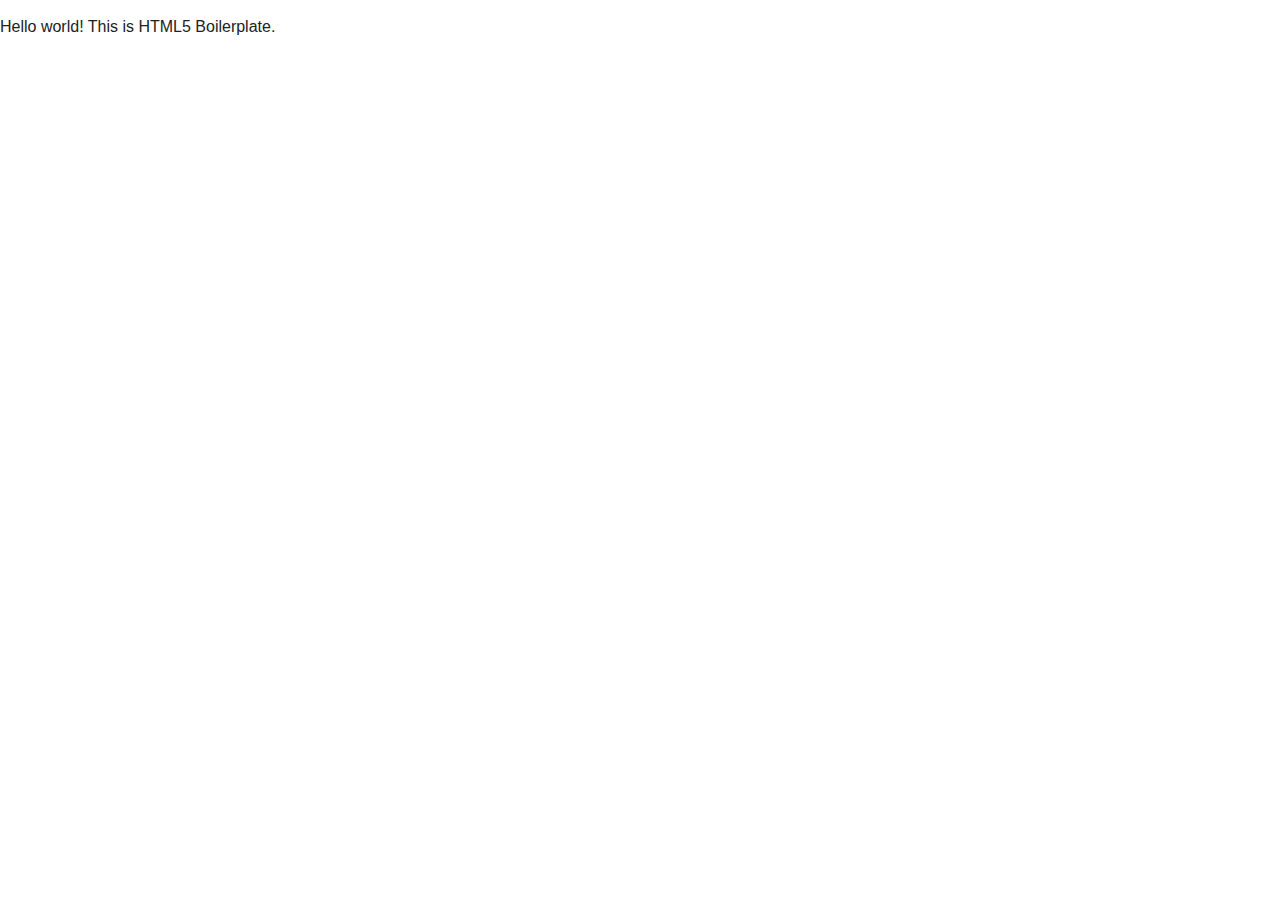
==== about/index.html @ 12981163 "Unplugged initial commit" ====
<!doctype html>
<html class="no-js" lang="">
    <head>
        <meta charset="utf-8">
        <meta http-equiv="x-ua-compatible" content="ie=edge">
        <title></title>
        <meta name="description" content="">
        <meta name="viewport" content="width=device-width, initial-scale=1">

        <link rel="apple-touch-icon" href="../apple-touch-icon.png">
        <!-- Place favicon.ico in the root directory -->

        <link rel="stylesheet" href="../css/normalize.css">
        <link rel="stylesheet" href="../css/main.css">
        <script src="../js/vendor/modernizr-2.8.3.min.js"></script>
    </head>
    <body>
        <!--[if lt IE 8]>
            <p class="browserupgrade">You are using an <strong>outdated</strong> browser. Please <a href="http://browsehappy.com/">upgrade your browser</a> to improve your experience.</p>
        <![endif]-->

        <!-- Add your site or application content here -->
        <p>Hello world! This is HTML5 Boilerplate.</p>

        <script src="https://code.jquery.com/jquery-1.12.0.min.js"></script>
        <script>window.jQuery || document.write('<script src="../js/vendor/jquery-1.12.0.min.js"><\/script>')</script>
        <script src="../js/plugins.js"></script>
        <script src="../js/main.js"></script>

        <!-- Google Analytics: change UA-XXXXX-X to be your site's ID. -->
        <script>
            (function(b,o,i,l,e,r){b.GoogleAnalyticsObject=l;b[l]||(b[l]=
            function(){(b[l].q=b[l].q||[]).push(arguments)});b[l].l=+new Date;
            e=o.createElement(i);r=o.getElementsByTagName(i)[0];
            e.src='https://www.google-analytics.com/analytics.js';
            r.parentNode.insertBefore(e,r)}(window,document,'script','ga'));
            ga('create','UA-XXXXX-X','auto');ga('send','pageview');
        </script>
    </body>
</html>
---- css/main.css ----
/*! HTML5 Boilerplate v5.3.0 | MIT License | https://html5boilerplate.com/ */

/*
 * What follows is the result of much research on cross-browser styling.
 * Credit left inline and big thanks to Nicolas Gallagher, Jonathan Neal,
 * Kroc Camen, and the H5BP dev community and team.
 */

/* ==========================================================================
   Base styles: opinionated defaults
   ========================================================================== */

html {
    color: #222;
    font-size: 1em;
    line-height: 1.4;
}

/*
 * Remove text-shadow in selection highlight:
 * https://twitter.com/miketaylr/status/12228805301
 *
 * These selection rule sets have to be separate.
 * Customize the background color to match your design.
 */

::-moz-selection {
    background: #b3d4fc;
    text-shadow: none;
}

::selection {
    background: #b3d4fc;
    text-shadow: none;
}

/*
 * A better looking default horizontal rule
 */

hr {
    display: block;
    height: 1px;
    border: 0;
    border-top: 1px solid #ccc;
    margin: 1em 0;
    padding: 0;
}

/*
 * Remove the gap between audio, canvas, iframes,
 * images, videos and the bottom of their containers:
 * https://github.com/h5bp/html5-boilerplate/issues/440
 */

audio,
canvas,
iframe,
img,
svg,
video {
    vertical-align: middle;
}

/*
 * Remove default fieldset styles.
 */

fieldset {
    border: 0;
    margin: 0;
    padding: 0;
}

/*
 * Allow only vertical resizing of textareas.
 */

textarea {
    resize: vertical;
}

/* ==========================================================================
   Browser Upgrade Prompt
   ========================================================================== */

.browserupgrade {
    margin: 0.2em 0;
    background: #ccc;
    color: #000;
    padding: 0.2em 0;
}

/* ==========================================================================
   Author's custom styles
   ========================================================================== */

















/* ==========================================================================
   Helper classes
   ========================================================================== */

/*
 * Hide visually and from screen readers
 */

.hidden {
    display: none !important;
}

/*
 * Hide only visually, but have it available for screen readers:
 * http://snook.ca/archives/html_and_css/hiding-content-for-accessibility
 */

.visuallyhidden {
    border: 0;
    clip: rect(0 0 0 0);
    height: 1px;
    margin: -1px;
    overflow: hidden;
    padding: 0;
    position: absolute;
    width: 1px;
}

/*
 * Extends the .visuallyhidden class to allow the element
 * to be focusable when navigated to via the keyboard:
 * https://www.drupal.org/node/897638
 */

.visuallyhidden.focusable:active,
.visuallyhidden.focusable:focus {
    clip: auto;
    height: auto;
    margin: 0;
    overflow: visible;
    position: static;
    width: auto;
}

/*
 * Hide visually and from screen readers, but maintain layout
 */

.invisible {
    visibility: hidden;
}

/*
 * Clearfix: contain floats
 *
 * For modern browsers
 * 1. The space content is one way to avoid an Opera bug when the
 *    `contenteditable` attribute is included anywhere else in the document.
 *    Otherwise it causes space to appear at the top and bottom of elements
 *    that receive the `clearfix` class.
 * 2. The use of `table` rather than `block` is only necessary if using
 *    `:before` to contain the top-margins of child elements.
 */

.clearfix:before,
.clearfix:after {
    content: " "; /* 1 */
    display: table; /* 2 */
}

.clearfix:after {
    clear: both;
}

/* ==========================================================================
   EXAMPLE Media Queries for Responsive Design.
   These examples override the primary ('mobile first') styles.
   Modify as content requires.
   ========================================================================== */

@media only screen and (min-width: 35em) {
    /* Style adjustments for viewports that meet the condition */
}

@media print,
       (-webkit-min-device-pixel-ratio: 1.25),
       (min-resolution: 1.25dppx),
       (min-resolution: 120dpi) {
    /* Style adjustments for high resolution devices */
}

/* ==========================================================================
   Print styles.
   Inlined to avoid the additional HTTP request:
   http://www.phpied.com/delay-loading-your-print-css/
   ========================================================================== */

@media print {
    *,
    *:before,
    *:after,
    *:first-letter,
    *:first-line {
        background: transparent !important;
        color: #000 !important; /* Black prints faster:
                                   http://www.sanbeiji.com/archives/953 */
        box-shadow: none !important;
        text-shadow: none !important;
    }

    a,
    a:visited {
        text-decoration: underline;
    }

    a[href]:after {
        content: " (" attr(href) ")";
    }

    abbr[title]:after {
        content: " (" attr(title) ")";
    }

    /*
     * Don't show links that are fragment identifiers,
     * or use the `javascript:` pseudo protocol
     */

    a[href^="#"]:after,
    a[href^="javascript:"]:after {
        content: "";
    }

    pre,
    blockquote {
        border: 1px solid #999;
        page-break-inside: avoid;
    }

    /*
     * Printing Tables:
     * http://css-discuss.incutio.com/wiki/Printing_Tables
     */

    thead {
        display: table-header-group;
    }

    tr,
    img {
        page-break-inside: avoid;
    }

    img {
        max-width: 100% !important;
    }

    p,
    h2,
    h3 {
        orphans: 3;
        widows: 3;
    }

    h2,
    h3 {
        page-break-after: avoid;
    }
}
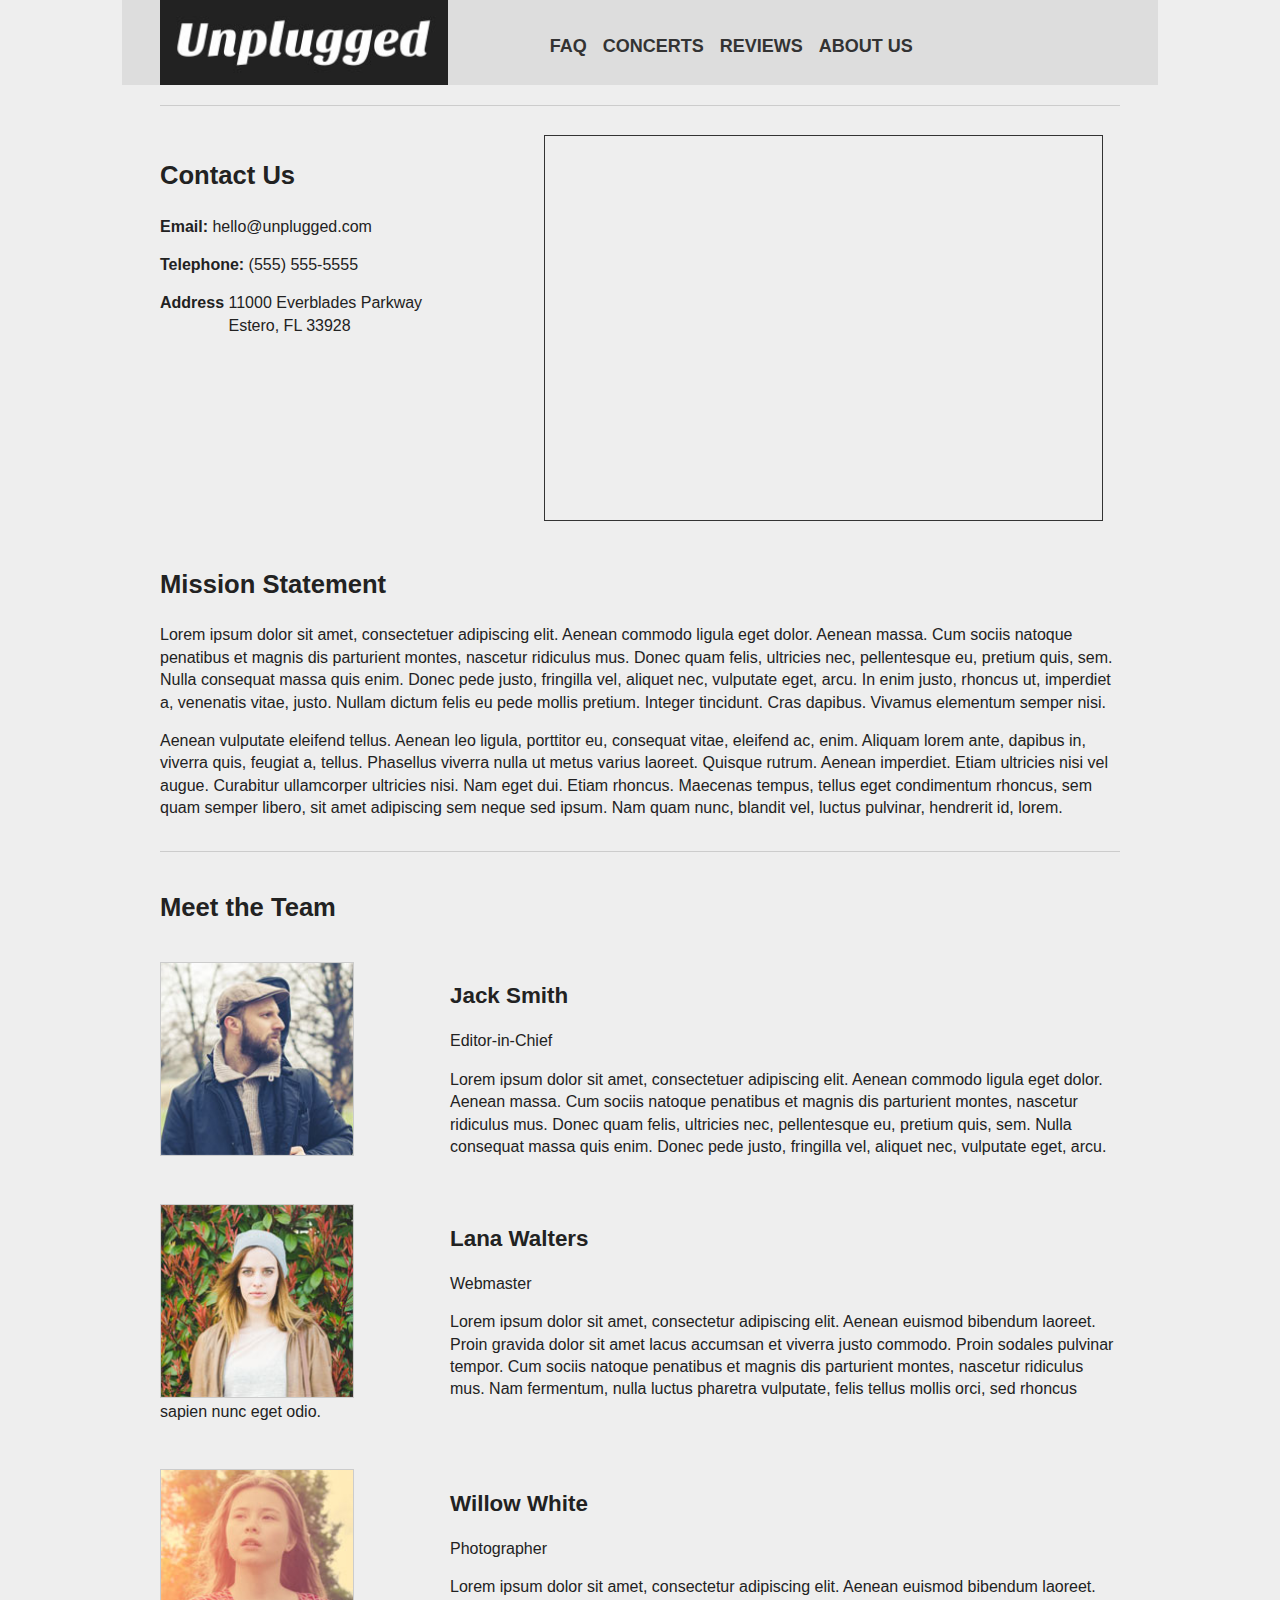
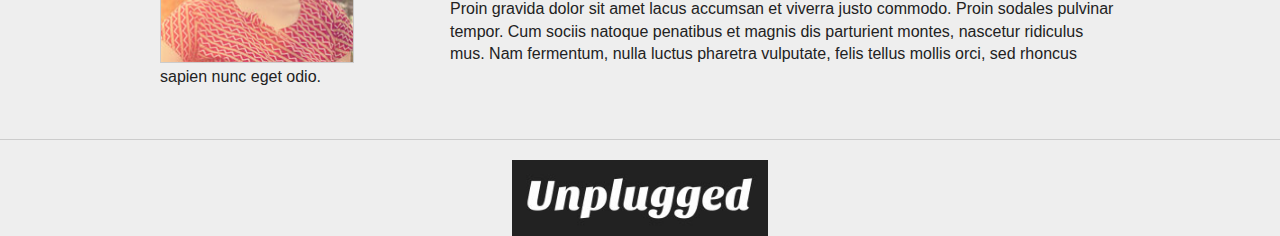
==== commit 2a0f69eb: "About Section" ====
--- a/about/index.html
+++ b/about/index.html
@@ -20,7 +20,77 @@
         <![endif]-->
 
         <!-- Add your site or application content here -->
-        <p>Hello world! This is HTML5 Boilerplate.</p>
+        
+        <header class="main-header clearfix">
+            <h1 id="logo">
+                <a href="../index.html"><img src="../img/logo.jpg" alt="Unplugged" /></a>
+            </h1>
+            <nav>
+                <ul>
+                    <li><a href="../about/faqs.html">FAQ</a></li>
+                    <li><a href="../concerts/index.html">Concerts</a></li>
+                    <li><a href="../reviews/index.html">Reviews</a></li>
+                    <li><a href="../about/index.html">About Us</a></li>
+                </ul>
+            </nav>
+        </header>
+        <main>
+            <div class="contact-info">
+                <h1>Contact Us</h1>
+                <ul>
+                    <li class="strong">Email:</li>
+                    <li>hello@unplugged.com</li>
+                </ul>
+                <ul>
+                    <li class="strong">Telephone:</li>
+                    <li>(555) 555-5555</li>
+                </ul>
+                <ul>
+                    <li class="strong">Address</li>
+                    <li>11000 Everblades Parkway <br> Estero, FL 33928</li>
+                </ul>
+            </div> <!-- Contact Info -->
+
+            <div class="map-container">
+                <iframe src="https://www.google.com/maps/embed?pb=!1m14!1m8!1m3!1d458626.44552462554!2d-81.914191!3d26.098295!3m2!1i1024!2i768!4f13.1!3m3!1m2!1s0x0%3A0x7a6ff3b11bfc4649!2sGermain+Arena!5e0!3m2!1sen!2sus!4v1475378113930" width="400" height="300" frameborder="0" style="border:0" allowfullscreen></iframe>
+            </div>
+
+            <div class="mission">
+                <h1>Mission Statement</h1>
+                <p>Lorem ipsum dolor sit amet, consectetuer adipiscing elit. Aenean commodo ligula eget dolor. Aenean massa. Cum sociis natoque penatibus et magnis dis parturient montes, nascetur ridiculus mus. Donec quam felis, ultricies nec, pellentesque eu, pretium quis, sem. Nulla consequat massa quis enim. Donec pede justo, fringilla vel, aliquet nec, vulputate eget, arcu. In enim justo, rhoncus ut, imperdiet a, venenatis vitae, justo. Nullam dictum felis eu pede mollis pretium. Integer tincidunt. Cras dapibus. Vivamus elementum semper nisi.</p>
+                <p>Aenean vulputate eleifend tellus. Aenean leo ligula, porttitor eu, consequat vitae, eleifend ac, enim. Aliquam lorem ante, dapibus in, viverra quis, feugiat a, tellus. Phasellus viverra nulla ut metus varius laoreet. Quisque rutrum. Aenean imperdiet. Etiam ultricies nisi vel augue. Curabitur ullamcorper ultricies nisi. Nam eget dui. Etiam rhoncus. Maecenas tempus, tellus eget condimentum rhoncus, sem quam semper libero, sit amet adipiscing sem neque sed ipsum. Nam quam nunc, blandit vel, luctus pulvinar, hendrerit id, lorem.</p>
+            </div><!--mission-->
+
+            <div class="team">
+                <h1>Meet the Team</h1>
+                <div class="team-member clearfix">    
+                    <div class="team-img" id="team-img-jack"></div>
+                    <h2 class="team-name">Jack Smith</h2>
+                    <p class="team-title">Editor-in-Chief</p>
+                    <p class="team-description">Lorem ipsum dolor sit amet, consectetuer adipiscing elit. Aenean commodo ligula eget dolor. Aenean massa. Cum sociis natoque penatibus et magnis dis parturient montes, nascetur ridiculus mus. Donec quam felis, ultricies nec, pellentesque eu, pretium quis, sem. Nulla consequat massa quis enim. Donec pede justo, fringilla vel, aliquet nec, vulputate eget, arcu.</p>
+                </div><!--team member-->
+
+                <div class="team-member clearfix">
+                    <div class="team-img" id="team-img-lana"></div>
+                    <h2 class="team-name">Lana Walters</h2>
+                    <p class="team-title">Webmaster</p>
+                    <p class="team-description">Lorem ipsum dolor sit amet, consectetur adipiscing elit. Aenean euismod bibendum laoreet. Proin gravida dolor sit amet lacus accumsan et viverra justo commodo. Proin sodales pulvinar tempor. Cum sociis natoque penatibus et magnis dis parturient montes, nascetur ridiculus mus. Nam fermentum, nulla luctus pharetra vulputate, felis tellus mollis orci, sed rhoncus sapien nunc eget odio.</p>
+                </div><!--team-member-->
+
+                <div class="team-member clearfix">
+                    <div class="team-img" id="team-img-willow"></div>
+                    <h2 class="team-name">Willow White</h2>
+                    <p class="team-title">Photographer</p>
+                    <p class="team-description">Lorem ipsum dolor sit amet, consectetur adipiscing elit. Aenean euismod bibendum laoreet. Proin gravida dolor sit amet lacus accumsan et viverra justo commodo. Proin sodales pulvinar tempor. Cum sociis natoque penatibus et magnis dis parturient montes, nascetur ridiculus mus. Nam fermentum, nulla luctus pharetra vulputate, felis tellus mollis orci, sed rhoncus sapien nunc eget odio.</p>
+                </div><!--team-member-->
+                </div><!--team-->
+        </main>
+
+        <footer class="clear-footer">
+            <div id="footer-logo">
+                <img src="../img/logo.jpg" alt="Footer Logo Unplugged" />
+            </div>
+        </footer>
 
         <script src="https://code.jquery.com/jquery-1.12.0.min.js"></script>
         <script>window.jQuery || document.write('<script src="../js/vendor/jquery-1.12.0.min.js"><\/script>')</script>
--- a/css/main.css
+++ b/css/main.css
@@ -94,18 +94,299 @@
 /* ==========================================================================
    Author's custom styles
    ========================================================================== */
-
-
-
-
-
-
-
-
-
-
-
-
+/* COLORS ===========================================
+Dark Pink (Magenta): @b21e49;
+Light Grey: #eeeeee;
+Bright Pink: #ff1256;
+Dark Grey: #222222;
+Blue: #23a4cc;
+======================================== */
+/* FONTS =============================================
+font-family: 'Sansita One', cursive;
+font-family: 'Source Sans Pro', sans-serif;
+======================================== */
+@font-face {
+font-family: fontawesome;
+src: url('fonts/FontAwesome.otf') format('opentype');
+}
+
+body, html {
+    font-family: 'Source Sans Pro', sans-serif;
+    font-size: 16px;
+    color: #222;
+    background-color: #eee;
+}
+a {
+    font-weight: bold;
+    color: #23a4cc;
+    text-decoration: none;
+}
+p {
+    font-size: 1em;
+    line-height: 1.4;
+}
+h1, h2, h3, h4 {
+    font-weight: 700;
+}
+h1 {
+    font-size: 1.4em;
+    line-height: 1.6;
+}
+h2 {
+    font-size: 1em;
+}
+.btn {
+    background-color: #b21e49;
+    border: none;
+    color: #fff;
+    font-weight: 700;
+    text-transform: uppercase;
+    line-height: 2.5;
+    text-align: center;
+    box-shadow: 2px 2px 0px #dadada;
+    height: 2.5em;
+    width: 100%;
+    display: block;
+}
+    .btn::hover {
+        background-color: #ff1256
+    }
+input.btn {
+    background-color: #ff1256;
+}
+    input.btn:hover {
+        background-color: #b21e49;
+    }
+.no-border {
+    border: none;
+}
+img {
+    width: 100%;
+    height: auto;
+}
+
+/* Header ================ */
+.main-header{
+    width: 100%;
+    background-color: #eee;
+    margin: auto;
+}
+#logo{
+    width: 100%;
+    margin: 0 auto;
+    text-align: center;
+}
+    #logo img {
+        width: 100%;
+        margin: auto;
+        max-width: 312px;
+    }
+nav {
+    width: 100%;
+    background: #ddd;
+}
+nav ul{
+    list-style: none;
+    padding: 0;
+}
+    nav ul li {
+        border-bottom: 1px solid #ccc;
+        text-align: center;
+        padding: 0 1%;
+    }
+        nav ul li a {
+            font-size: 1.125em;
+            text-transform: uppercase;
+            color: #333;
+        }
+            nav ul li a:hover {
+                color: #ff1256;
+            }
+
+/* Main Content ================ */
+main {
+    width: 96%;
+    padding: 0 2%;
+    margin: auto;
+    max-width: 960px;
+}
+
+/* HOMEPAGE and REVIEWS ========= */
+
+/* Top Story ========= */
+.top-story {
+    width: 100%;
+    border-bottom: 1px solid #ccc;
+}
+.top-img {
+    width: 100%;
+    height: auto;
+    margin: 0;
+}
+
+/*Sidebar area =========== */
+.sidebar {
+    width: 100%;
+}
+.newsletter {
+    border-bottom: 1px solid #ccc;
+    padding-bottom: 20px;
+}
+    .newsletter input {
+        width: 100%;
+        box-sizing: border-box;
+    }
+    .newsletter input[type="text"] {
+        margin-bottom: 10px;
+        padding: 5px 0;
+    }
+.sidebar-upcoming,
+.sidebar-faq {
+    display: none;
+}
+.detail .newsletter {
+    border-bottom: none;
+}
+
+/* News Feed ================ */
+.feed {
+    width: 100%;
+}
+    feed p{
+        display: none;
+    }
+.feed-item {
+    clear: both;
+    border-bottom: 1px solid #ccc;
+    padding-bottom: 15px;
+}
+    .feed-type {
+        text-transform: uppercase;
+        font-size: 0.8em;
+    }
+    .feed-item h2 {
+        margin: 0;
+    }
+    .feed-item h2 a {
+        color: #222;
+    }
+    .feed-item h2 a:hover {
+        color: #23a4cc;
+    }
+        .feed-item:nth-child(7) {
+            border-bottom: none;
+        }
+    .feed-img {
+        width: 45%;
+        float: left;
+        margin: 0;
+        padding-right: 3%;
+    }
+    .feed-info {
+        width: 42%;
+        float: left;
+    }
+
+
+/* Details pages ========= */
+.reviews-img,
+.news-img {
+    width: 100%;
+    margin: 0;
+}
+/* News Detail Page ========= */
+.detailed-content {
+    width: 100%;
+}
+/* ABOUT PAGE ================================ */
+.contact-info {
+    width: 100%;
+    padding-top: 30px;
+}
+    .contact-info ul {
+        list-style: none;
+        padding: 0px;
+    }
+        .contact-info ul li {
+            display: inline-block;
+            vertical-align: top;
+        }
+.map-container {
+    position: relative;
+    padding-bottom: 75%;
+    height: 0;
+    overflow: hidden;
+}
+.map-container iframe {
+    position: absolute;
+    top: 0;
+    left: 0;
+    width: 100%;
+    height: 100%;
+}
+.strong {
+    font-weight: 700;
+}
+.mission{
+    border-top: 1px solid #ccc;
+    border-bottom: 1px solid #ccc;
+    padding: 15 px 0;
+}
+.team{
+    padding-top: 15px;
+}
+.team-member{
+    padding: 15px 0;
+}
+.team-img{
+    background-position: center;
+    background-size: cover;
+    background-repeat: no-repeat;
+    width: 40%;
+    padding-bottom: 40%;
+    float: left;
+    margin-right: 20px;
+    border: 1px solid #ccc;
+}
+.team-name{
+    
+}
+.team-title{
+    
+}
+.team-description{
+
+}
+
+#team-img-jack {
+    background-image:url('../img/team-member-1.jpg');
+}
+#team-img-lana {
+    background-image:url('../img/team-member-2.jpg');
+}
+#team-img-willow {
+    background-image:url('../img/team-member-3.jpg');
+}
+#team-img-jack,
+#team-img-lana,
+#team-img-willow {
+    background-position: center;
+    background-size: cover;
+    background-repeat: no-repeat;
+}
+
+/* Footer ================ */
+footer {
+    width: 100%;
+    margin: auto;
+    border-top: 1px solid #ccc;
+    padding-top: 20px;
+    margin-top: 20px;
+}
+#footer-logo {
+    width: 47.5%;
+    margin: auto;
+}
 
 
 
@@ -191,15 +472,295 @@
    Modify as content requires.
    ========================================================================== */
 
-@media only screen and (min-width: 35em) {
-    /* Style adjustments for viewports that meet the condition */
-}
-
-@media print,
-       (-webkit-min-device-pixel-ratio: 1.25),
-       (min-resolution: 1.25dppx),
-       (min-resolution: 120dpi) {
-    /* Style adjustments for high resolution devices */
+@media screen and (min-width: 768px) {
+    /* Header =================================*/
+    .main-header {
+        width: 94%;
+        max-width: 960px;
+        margin: auto;
+        background-color: #ddd;
+        padding: 0 3%;
+    }
+    #logo {
+        width: 40%;
+        float: left;
+    }
+    nav {
+        width: 60%;
+        float: right;
+    }
+    nav ul {
+        margin: 0;
+    }
+    nav ul li {
+        display: inline;
+        padding: 0 1%;
+        border: none;
+        line-height: 2;
+        position: relative;
+        top: 16px;
+    }
+
+    /* Top Story =================================*/
+    .top-story {
+        width: 100%;
+        padding-top: 40px;
+        padding-bottom: 20px;
+    }
+    .top-img {
+        width: 57%;
+        float: left;
+        padding-right: 3%;
+    }
+    .top-info {
+        width: 40%;
+        float: left;
+    }
+
+    /* Sidebar =================================*/   
+    .sidebar {
+        clear: both;
+        width: 37%;
+        float: right;
+    } 
+    .sidebar-upcoming,
+    .sidebar-faq {
+        display: block;
+        border-bottom: 1px solid #ccc;
+        padding-bottom: 20px;
+    } 
+
+    /* News/reviews Feed Section ===================*/
+    .feed {
+        width: 60%;
+        float: left;
+        border-right: 1px solid #ccc;
+    }
+    .feed-img {
+        width: 35%;
+    }
+    .feed-info {
+        width: 57%;
+    }
+
+    /* Detailes Pages =================================*/
+    .detailed-content {
+        padding-top: 30px;
+    }
+    .reviews-img,
+    .news-img {
+        width: 50%;
+        margin: 0px;
+        float: left;
+        margin-right: 3%;
+    }
+    .detail-title {
+        width: 47%;
+        float: left;
+    }
+    aside.detail {
+        width: 100%;
+    }
+        aside.detail .newsletter {
+            border: none;
+        }
+        aside.detail .newsletter input {
+            display: inline;
+            width: 70%;
+        }
+        aside.detail .newsletter .btn {
+            widows: 25%;
+        }
+        aside.detail .newsletter input[type="text"] {
+            padding: 7ps 0;
+            margin-right: 2%;
+        }
+    ul.article-meta-info {
+        list-style: none;
+        padding: 0;
+        width: 100%;
+        height: 2em;
+    }
+        ul.article-meta-info li {
+            display: inline;
+            margin-bottom: 10px;
+        }
+        .article-author {
+            padding-right: 10px;
+            border-right: 1px solid;
+            margin-right: 10px;
+        }
+        /* ABOUT PAGE ================================ */
+   .contact-info{
+        width: 40%;
+        float: left;
+    }
+    .map-container{
+        position: relative;
+        padding-bottom: 40%;
+        height: 0;
+        overflow: hidden;
+        width: 58%;
+        float: left;
+        border: 1px solid #333;
+        margin-bottom: 40px;
+        margin-top: 30px;
+    }
+        .map-container iframe {
+            position: absolute;
+            top:0;
+            left: 0;
+            width: 100%;
+            height: 100%;
+        }
+    .mission{
+        border-top: 1px solid #ccc;
+        border-bottom: 1px solid #ccc;
+        padding: 15px 0;
+    }
+    .team{
+        padding-top: 15px;
+    }
+    .team-member{
+        padding: 15px 0;
+    }
+    .team-img{
+        width: 20%;
+        padding-bottom: 20%;
+        margin-right: 10%;
+    }
+
+    /* Footer =================================*/
+    footer {
+        width: 100%;
+        clear: both;
+    }
+    #footer-logo {
+        width: 30%;
+        margin: auto;
+    }
+    .clear-footer {
+        clear: both;
+    }
+}
+
+@media screen and (min-width: 940px) {
+    h1 {
+        font-size: 1.6em;
+        line-height: 1.8;
+    }
+    h2 {
+        font-size: 1.4em;
+    }
+
+    /* Header =================================*/
+    #logo {
+        width: 30%;
+    }
+    nav {
+        width: 60%;
+    }
+    nav ul li {
+        top: 28px;
+    }
+
+    /* Main =================================*/
+    main {
+        margin-top: 20px;
+    }
+    /* Top Story =================================*/
+    .top-story {
+        width: 65%;
+        float: left;
+        border: none;
+        padding-top: 10px;
+        border-right:1px solid #ccc;
+        padding-right:2%;
+    }
+    .top-img {
+        width: 100%;
+        max-width: 620px;
+        padding-bottom: 1em;
+    }
+    .top-img img {
+        max-width: 620px;
+    }
+    
+    .top-info{
+        width: 100%;
+        float: none;
+    }
+
+    /* Sidebar =================================*/   
+    .sidebar {
+        clear: none;
+        width: 30%;
+        float: right;
+    }
+    .sidebar-faq {
+        border: none;
+    }
+
+    /* News/reviews Feed Section ===================*/
+    .feed {
+        clear: both;
+        width: 100%;
+        float: none;
+        padding-top: 20px;
+        border-top: 1px solid #ccc;
+        border-right: none;
+    }
+        .feed p {
+            display: block;
+            margin-top: 0;
+        }
+        .feed h2 {
+            margin: 0;
+        }
+    .feed-img {
+        width: 20%;
+    }
+
+    /* Detailed Pages =================================*/
+    article.detailed-content {
+        width: 65%;
+        float: left;
+        padding-right: 2.5%;
+        border-right: 1px solid #ccc;
+    }
+    .reviews-img,
+    .news-img {
+        width: 100%;
+        float: none;
+    }
+    .detail-title {
+        width: 100%;
+        float: none;
+    }
+    aside.detail {
+        width: 30%;
+        float: left;
+        padding-left: 2%;
+    }
+        aside.detail .newsletter input {
+            display: block;
+            width: 100%;
+        }
+        aside.detail .newsletter .btn{
+            width: 100%;
+        }
+    
+        aside.detail .newsletter input[type="text"] {
+            margin-right: 0;
+        }
+
+    /* Footer =================================*/
+    footer {
+        width: 100%;
+    }
+    #footer-logo {
+        width: 20%;
+    }
 }
 
 /* ==========================================================================
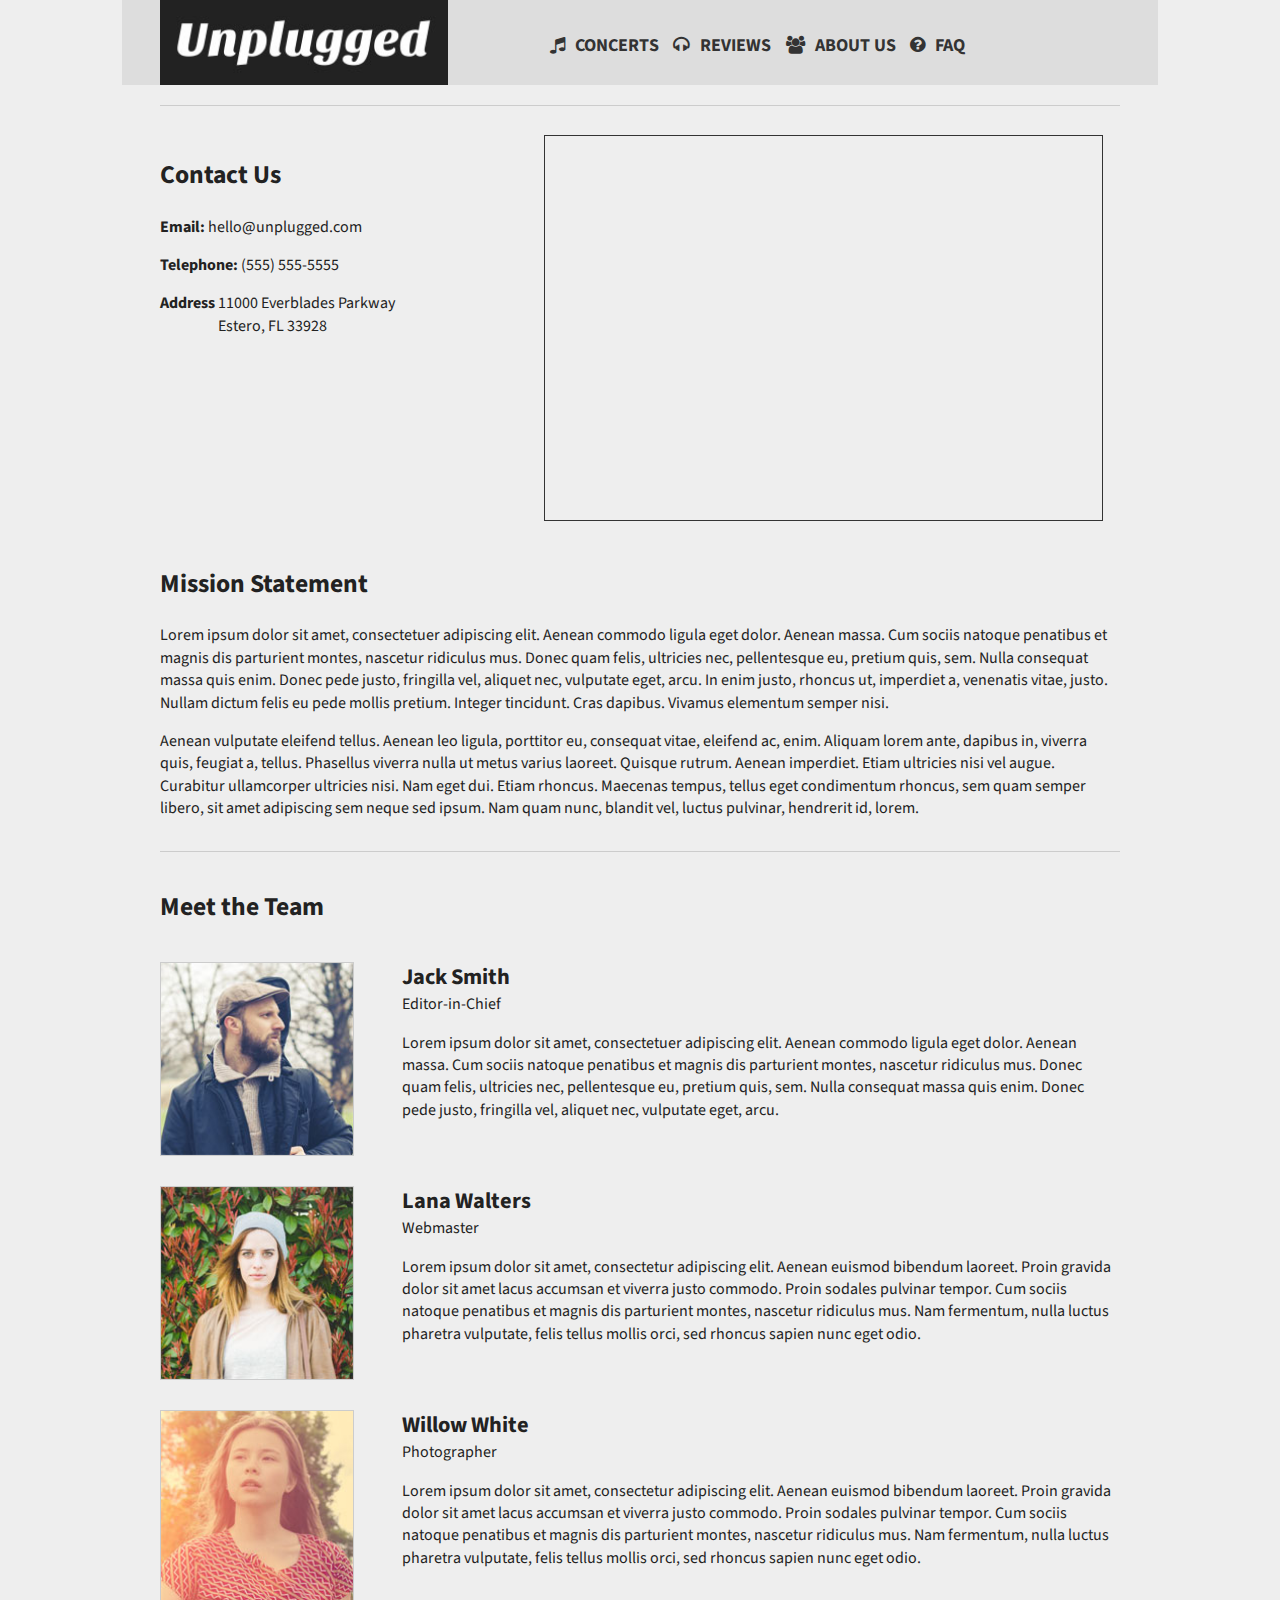
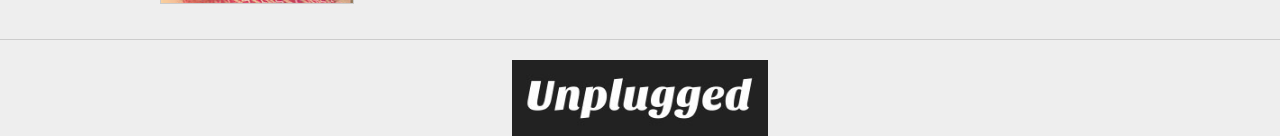
==== commit 75e449bf: "All pages done" ====
--- a/about/index.html
+++ b/about/index.html
@@ -1,9 +1,9 @@
 <!doctype html>
-<html class="no-js" lang="">
+<html class="no-js" lang="en-US">
     <head>
         <meta charset="utf-8">
         <meta http-equiv="x-ua-compatible" content="ie=edge">
-        <title></title>
+        <title>Unplugged - About Us</title>
         <meta name="description" content="">
         <meta name="viewport" content="width=device-width, initial-scale=1">
 
@@ -13,6 +13,10 @@
         <link rel="stylesheet" href="../css/normalize.css">
         <link rel="stylesheet" href="../css/main.css">
         <script src="../js/vendor/modernizr-2.8.3.min.js"></script>
+        <link rel="stylesheet" href="../css/font-awesome.min.css">
+        <!-- FONTS --><!-- FONTS -->
+        <link href="https://fonts.googleapis.com/css?family=Source+Sans+Pro:400,400i,700,700i" rel="stylesheet" type="text/css">
+
     </head>
     <body>
         <!--[if lt IE 8]>
@@ -26,11 +30,11 @@
                 <a href="../index.html"><img src="../img/logo.jpg" alt="Unplugged" /></a>
             </h1>
             <nav>
-                <ul>
-                    <li><a href="../about/faqs.html">FAQ</a></li>
-                    <li><a href="../concerts/index.html">Concerts</a></li>
-                    <li><a href="../reviews/index.html">Reviews</a></li>
-                    <li><a href="../about/index.html">About Us</a></li>
+                <ul>                    
+                    <li><a href="../concerts/index.html"><i class="fa fa-music"></i>Concerts</a></li>
+                    <li><a href="../reviews/index.html"><i class="fa fa-headphones"></i>Reviews</a></li>
+                    <li><a href="../about/index.html"><i class="fa fa-users"></i>About Us</a></li>
+                    <li><a href="../about/faqs.html"><i class="fa fa-question-circle"></i>FAQ</a></li>
                 </ul>
             </nav>
         </header>
--- a/css/main.css
+++ b/css/main.css
@@ -28,12 +28,10 @@
     background: #b3d4fc;
     text-shadow: none;
 }
-
 ::selection {
     background: #b3d4fc;
     text-shadow: none;
 }
-
 /*
  * A better looking default horizontal rule
  */
@@ -46,7 +44,6 @@
     margin: 1em 0;
     padding: 0;
 }
-
 /*
  * Remove the gap between audio, canvas, iframes,
  * images, videos and the bottom of their containers:
@@ -101,15 +98,6 @@
 Dark Grey: #222222;
 Blue: #23a4cc;
 ======================================== */
-/* FONTS =============================================
-font-family: 'Sansita One', cursive;
-font-family: 'Source Sans Pro', sans-serif;
-======================================== */
-@font-face {
-font-family: fontawesome;
-src: url('fonts/FontAwesome.otf') format('opentype');
-}
-
 body, html {
     font-family: 'Source Sans Pro', sans-serif;
     font-size: 16px;
@@ -124,6 +112,10 @@
 p {
     font-size: 1em;
     line-height: 1.4;
+}
+img {
+    width: 100%;
+    height: auto;
 }
 h1, h2, h3, h4 {
     font-weight: 700;
@@ -148,22 +140,24 @@
     width: 100%;
     display: block;
 }
-    .btn::hover {
+    .btn:hover {
         background-color: #ff1256
     }
+
+    .btn i {
+        padding-right: 10px;
+    }
+
 input.btn {
-    background-color: #ff1256;
+    background-color: #b21e49;
 }
     input.btn:hover {
-        background-color: #b21e49;
-    }
+        background-color: #ff1256;
+    }
+
 .no-border {
     border: none;
 }
-img {
-    width: 100%;
-    height: auto;
-}
 
 /* Header ================ */
 .main-header{
@@ -171,19 +165,24 @@
     background-color: #eee;
     margin: auto;
 }
+
 #logo{
     width: 100%;
     margin: 0 auto;
-    text-align: center;
-}
+    /*text-align: center;*/
+}
+
     #logo img {
         width: 100%;
         margin: auto;
         max-width: 312px;
-    }
+    }    
 nav {
     width: 100%;
     background: #ddd;
+}
+nav i{
+	padding-right:10px;
 }
 nav ul{
     list-style: none;
@@ -214,6 +213,7 @@
 /* HOMEPAGE and REVIEWS ========= */
 
 /* Top Story ========= */
+
 .top-story {
     width: 100%;
     border-bottom: 1px solid #ccc;
@@ -223,8 +223,12 @@
     height: auto;
     margin: 0;
 }
+    .top-img img{
+		width: 100%;
+	}
 
 /*Sidebar area =========== */
+
 .sidebar {
     width: 100%;
 }
@@ -240,21 +244,25 @@
         margin-bottom: 10px;
         padding: 5px 0;
     }
+
 .sidebar-upcoming,
 .sidebar-faq {
     display: none;
 }
+
 .detail .newsletter {
     border-bottom: none;
 }
 
 /* News Feed ================ */
+
 .feed {
     width: 100%;
 }
-    feed p{
+    .feed p{
         display: none;
     }
+
 .feed-item {
     clear: both;
     border-bottom: 1px solid #ccc;
@@ -264,53 +272,99 @@
         text-transform: uppercase;
         font-size: 0.8em;
     }
+
     .feed-item h2 {
         margin: 0;
     }
+
     .feed-item h2 a {
         color: #222;
     }
     .feed-item h2 a:hover {
         color: #23a4cc;
     }
+
         .feed-item:nth-child(7) {
             border-bottom: none;
         }
+
     .feed-img {
         width: 45%;
         float: left;
         margin: 0;
         padding-right: 3%;
     }
+
     .feed-info {
         width: 42%;
         float: left;
     }
 
-
 /* Details pages ========= */
 .reviews-img,
 .news-img {
     width: 100%;
     margin: 0;
 }
-/* News Detail Page ========= */
-.detailed-content {
-    width: 100%;
-}
+
+/* CONCERT PAGE ================================ */
+.concert-item{
+    padding-top: 5%;
+}
+
+.concert-item h3{
+    text-align: center;
+    text-transform: uppercase;
+    border: 2px solid #ddd;
+    width: 3em;
+    height: 3em;
+    float: left;
+    margin: 0 5% 0 0;
+}
+
+.concert-item p{
+    display: block;
+    margin: 0;
+    line-height: 1;
+}
+
+.concert-item:nth-child(7){
+    border-bottom: 1px solid #ccc;
+}
+
+.concert-item:nth-child(10){
+    border-bottom: none;
+}
+.concert-item:nth-child(11){
+    border-bottom: none;
+}
+
+.concert-copy{
+    float: left;
+    width: 75%;
+}
+
+.concert-main aside{
+    display: none;
+}
+
 /* ABOUT PAGE ================================ */
+.contact-area {
+    padding-top: 30px;
+}
 .contact-info {
     width: 100%;
     padding-top: 30px;
 }
     .contact-info ul {
         list-style: none;
-        padding: 0px;
+        padding: 0;
     }
         .contact-info ul li {
             display: inline-block;
             vertical-align: top;
         }
+
 .map-container {
     position: relative;
     padding-bottom: 75%;
@@ -324,13 +378,12 @@
     width: 100%;
     height: 100%;
 }
+
 .strong {
     font-weight: 700;
 }
 .mission{
-    border-top: 1px solid #ccc;
-    border-bottom: 1px solid #ccc;
-    padding: 15 px 0;
+    width: 100%;
 }
 .team{
     padding-top: 15px;
@@ -341,7 +394,6 @@
 .team-img{
     background-position: center;
     background-size: cover;
-    background-repeat: no-repeat;
     width: 40%;
     padding-bottom: 40%;
     float: left;
@@ -349,15 +401,14 @@
     border: 1px solid #ccc;
 }
 .team-name{
-    
+    margin-bottom: 0;
 }
 .team-title{
-    
+    margin-top: 0;
 }
 .team-description{
-
-}
-
+display: none;
+}
 #team-img-jack {
     background-image:url('../img/team-member-1.jpg');
 }
@@ -367,14 +418,20 @@
 #team-img-willow {
     background-image:url('../img/team-member-3.jpg');
 }
-#team-img-jack,
-#team-img-lana,
-#team-img-willow {
-    background-position: center;
-    background-size: cover;
-    background-repeat: no-repeat;
-}
-
+
+/* FAQ PAGE ================================ */
+	.faq-item{
+		border-bottom: 1px solid #cccccc;
+	}
+
+	.faq-item:nth-child(5){
+		border-bottom: none;
+	}
+
+	.faq-item h3{
+		font-weight: 400;
+	}
+    
 /* Footer ================ */
 footer {
     width: 100%;
@@ -383,6 +440,7 @@
     padding-top: 20px;
     margin-top: 20px;
 }
+
 #footer-logo {
     width: 47.5%;
     margin: auto;
@@ -390,8 +448,6 @@
 
 
 
-
-
 /* ==========================================================================
    Helper classes
    ========================================================================== */
@@ -403,7 +459,6 @@
 .hidden {
     display: none !important;
 }
-
 /*
  * Hide only visually, but have it available for screen readers:
  * http://snook.ca/archives/html_and_css/hiding-content-for-accessibility
@@ -419,13 +474,11 @@
     position: absolute;
     width: 1px;
 }
-
 /*
  * Extends the .visuallyhidden class to allow the element
  * to be focusable when navigated to via the keyboard:
  * https://www.drupal.org/node/897638
  */
-
 .visuallyhidden.focusable:active,
 .visuallyhidden.focusable:focus {
     clip: auto;
@@ -435,7 +488,6 @@
     position: static;
     width: auto;
 }
-
 /*
  * Hide visually and from screen readers, but maintain layout
  */
@@ -443,7 +495,6 @@
 .invisible {
     visibility: hidden;
 }
-
 /*
  * Clearfix: contain floats
  *
@@ -461,11 +512,9 @@
     content: " "; /* 1 */
     display: table; /* 2 */
 }
-
 .clearfix:after {
     clear: both;
 }
-
 /* ==========================================================================
    EXAMPLE Media Queries for Responsive Design.
    These examples override the primary ('mobile first') styles.
@@ -474,6 +523,7 @@
 
 @media screen and (min-width: 768px) {
     /* Header =================================*/
+
     .main-header {
         width: 94%;
         max-width: 960px;
@@ -502,6 +552,7 @@
     }
 
     /* Top Story =================================*/
+
     .top-story {
         width: 100%;
         padding-top: 40px;
@@ -517,12 +568,14 @@
         float: left;
     }
 
-    /* Sidebar =================================*/   
+    /* Sidebar =================================*/
+
     .sidebar {
         clear: both;
         width: 37%;
         float: right;
     } 
+
     .sidebar-upcoming,
     .sidebar-faq {
         display: block;
@@ -531,29 +584,42 @@
     } 
 
     /* News/reviews Feed Section ===================*/
+
     .feed {
         width: 60%;
         float: left;
         border-right: 1px solid #ccc;
     }
+
+    .feed h2 {
+        font-size: 1.125em;
+    }
+
     .feed-img {
         width: 35%;
     }
+
+    .feed-item {
+        padding-right: 17px;
+    }
+
     .feed-info {
         width: 57%;
     }
 
     /* Detailes Pages =================================*/
+
     .detailed-content {
         padding-top: 30px;
-    }
+    }    
     .reviews-img,
     .news-img {
         width: 50%;
-        margin: 0px;
+        margin: 0;
         float: left;
         margin-right: 3%;
     }
+
     .detail-title {
         width: 47%;
         float: left;
@@ -564,38 +630,45 @@
         aside.detail .newsletter {
             border: none;
         }
+
         aside.detail .newsletter input {
             display: inline;
             width: 70%;
         }
+
         aside.detail .newsletter .btn {
-            widows: 25%;
+            width: 25%;
         }
+
         aside.detail .newsletter input[type="text"] {
-            padding: 7ps 0;
+            padding: 7px 0;
             margin-right: 2%;
         }
+
     ul.article-meta-info {
         list-style: none;
         padding: 0;
         width: 100%;
         height: 2em;
     }
+
         ul.article-meta-info li {
             display: inline;
             margin-bottom: 10px;
         }
+
         .article-author {
             padding-right: 10px;
             border-right: 1px solid;
             margin-right: 10px;
         }
-        /* ABOUT PAGE ================================ */
-   .contact-info{
+
+    /* ABOUT PAGE ================================ */
+   .contact-info {
         width: 40%;
         float: left;
     }
-    .map-container{
+    .map-container {
         position: relative;
         padding-bottom: 40%;
         height: 0;
@@ -613,154 +686,221 @@
             width: 100%;
             height: 100%;
         }
-    .mission{
+    .mission {
         border-top: 1px solid #ccc;
         border-bottom: 1px solid #ccc;
         padding: 15px 0;
     }
-    .team{
+    .team {
         padding-top: 15px;
     }
-    .team-member{
+    .team-member {
         padding: 15px 0;
     }
-    .team-img{
+    .team-img {
         width: 20%;
         padding-bottom: 20%;
         margin-right: 10%;
     }
 
+/* CONCERT PAGE ================================ */
+	.concert-feed {
+		width: 100%;
+		border-right: none;
+	}
+
+	.concert-item {
+		width: 45%;
+		float: left;
+		margin-right: 2%;
+	}
+
+	.concert-feed .feed-item {
+		clear: none;
+	}
+
+	.concert-copy {
+		width: 60%;
+	}
+    
     /* Footer =================================*/
     footer {
         width: 100%;
         clear: both;
     }
+
     #footer-logo {
         width: 30%;
         margin: auto;
     }
-    .clear-footer {
-        clear: both;
-    }
-}
+}
+
 
 @media screen and (min-width: 940px) {
-    h1 {
-        font-size: 1.6em;
-        line-height: 1.8;
-    }
-    h2 {
-        font-size: 1.4em;
-    }
-
-    /* Header =================================*/
-    #logo {
-        width: 30%;
-    }
-    nav {
-        width: 60%;
-    }
-    nav ul li {
-        top: 28px;
-    }
-
-    /* Main =================================*/
-    main {
-        margin-top: 20px;
-    }
-    /* Top Story =================================*/
-    .top-story {
-        width: 65%;
-        float: left;
-        border: none;
-        padding-top: 10px;
-        border-right:1px solid #ccc;
-        padding-right:2%;
-    }
-    .top-img {
-        width: 100%;
-        max-width: 620px;
-        padding-bottom: 1em;
-    }
-    .top-img img {
-        max-width: 620px;
-    }
-    
-    .top-info{
-        width: 100%;
-        float: none;
-    }
-
-    /* Sidebar =================================*/   
-    .sidebar {
-        clear: none;
-        width: 30%;
-        float: right;
-    }
-    .sidebar-faq {
-        border: none;
-    }
-
-    /* News/reviews Feed Section ===================*/
-    .feed {
-        clear: both;
-        width: 100%;
-        float: none;
-        padding-top: 20px;
-        border-top: 1px solid #ccc;
-        border-right: none;
-    }
-        .feed p {
-            display: block;
-            margin-top: 0;
-        }
-        .feed h2 {
-            margin: 0;
-        }
-    .feed-img {
-        width: 20%;
-    }
-
-    /* Detailed Pages =================================*/
-    article.detailed-content {
-        width: 65%;
-        float: left;
-        padding-right: 2.5%;
-        border-right: 1px solid #ccc;
-    }
-    .reviews-img,
-    .news-img {
-        width: 100%;
-        float: none;
-    }
-    .detail-title {
-        width: 100%;
-        float: none;
-    }
-    aside.detail {
-        width: 30%;
-        float: left;
-        padding-left: 2%;
-    }
-        aside.detail .newsletter input {
-            display: block;
-            width: 100%;
-        }
-        aside.detail .newsletter .btn{
-            width: 100%;
-        }
-    
-        aside.detail .newsletter input[type="text"] {
-            margin-right: 0;
-        }
-
-    /* Footer =================================*/
-    footer {
-        width: 100%;
-    }
-    #footer-logo {
-        width: 20%;
-    }
+
+	h1 {
+		font-size: 1.6em;
+		line-height: 1.8;
+	}
+
+	h2 {
+		font-size: 1.4em;	
+	}
+	
+	/* Header =========================== */
+	#logo {
+		width: 30%;
+	}
+	
+	nav {
+		width: 60%;
+	}
+
+	nav ul li {
+		top: 28px;
+	}
+	
+/*	Main Content =========================== */
+
+	main {
+		margin-top: 20px;
+	}
+	
+	/* Featured News Item =========================== */
+	
+	.top-story {
+		width: 65%;
+		float: left;
+		border: none;
+		padding-top: 10px;
+		border-right:1px solid #ccc;
+		padding-right:2%;
+	}
+
+	.top-img {
+		width: 100%;
+		padding-bottom: 1em;
+	}
+	
+	.top-img img {
+		max-width: 620px;
+	}
+
+	.top-info {
+		width: 100%;
+		float: none;
+	}
+	
+	/* Side Bar =========================== */
+
+	.sidebar {
+		clear:none;
+		width:30%;
+		float:right;
+	}
+	
+	.sidebar-faq {
+		border: none;
+	}
+	
+	/* News/Reviews Feed Section =========================== */
+	
+	.feed {
+		width: 100%;
+		float: none;
+		clear: both;
+		padding-top: 20px;
+		border-top: 1px solid #ccc;
+		border-right: none;
+	}
+
+		.feed p {
+			display: block;
+			margin-top: 0;
+		}
+	
+		.feed h2 {
+			margin: 0;
+		}
+	
+	.feed-img {
+		width: 20%;
+	}
+	
+	/* DETAILED PAGES ================================ */
+	
+	article.detailed-content {
+		width: 65%;
+		float: left;
+		padding-right: 2.5%;
+		border-right: 1px solid #ccc;
+	}
+	
+	.reviews-img, .news-img {
+		width: 100%;
+		float: none;
+	}
+	
+	.detail-title {
+		width: 100%;
+		float: none;
+	}
+	.detail {
+		width: 30%;
+		float: left;
+		padding-left: 2%;
+	}
+
+		.detail .newsletter input {
+			display: block;
+			width: 100%;
+		}
+	
+		.detail .newsletter .btn {
+			width: 100%;
+		}
+	
+		aside.detail .newsletter input[type="text"] {
+			margin-right: 0;
+		}
+	
+	/* ABOUT PAGE ================================ */
+	
+	.team-member {
+		padding:15px 0;
+	}
+	.team-img {
+		width: 20%;
+		padding-bottom: 20%;
+		margin-right: 5%;
+	}
+	.team-name {
+		margin-top: 0;
+	}
+	.team-description {
+		display: block;
+	}
+
+    /* Concert PAGE ================================ */
+	.concert-feed {
+		width: 70%;
+		float: left;
+	}
+
+	.concert-main aside {
+		display: block;
+		float: left;
+		width: 20%;
+	}	
+	
+	/* Footer =========================== */
+	footer{
+		width: 100%;
+	}	
+
+	#footer-logo{
+		width: 20%;
+	}
 }
 
 /* ==========================================================================
